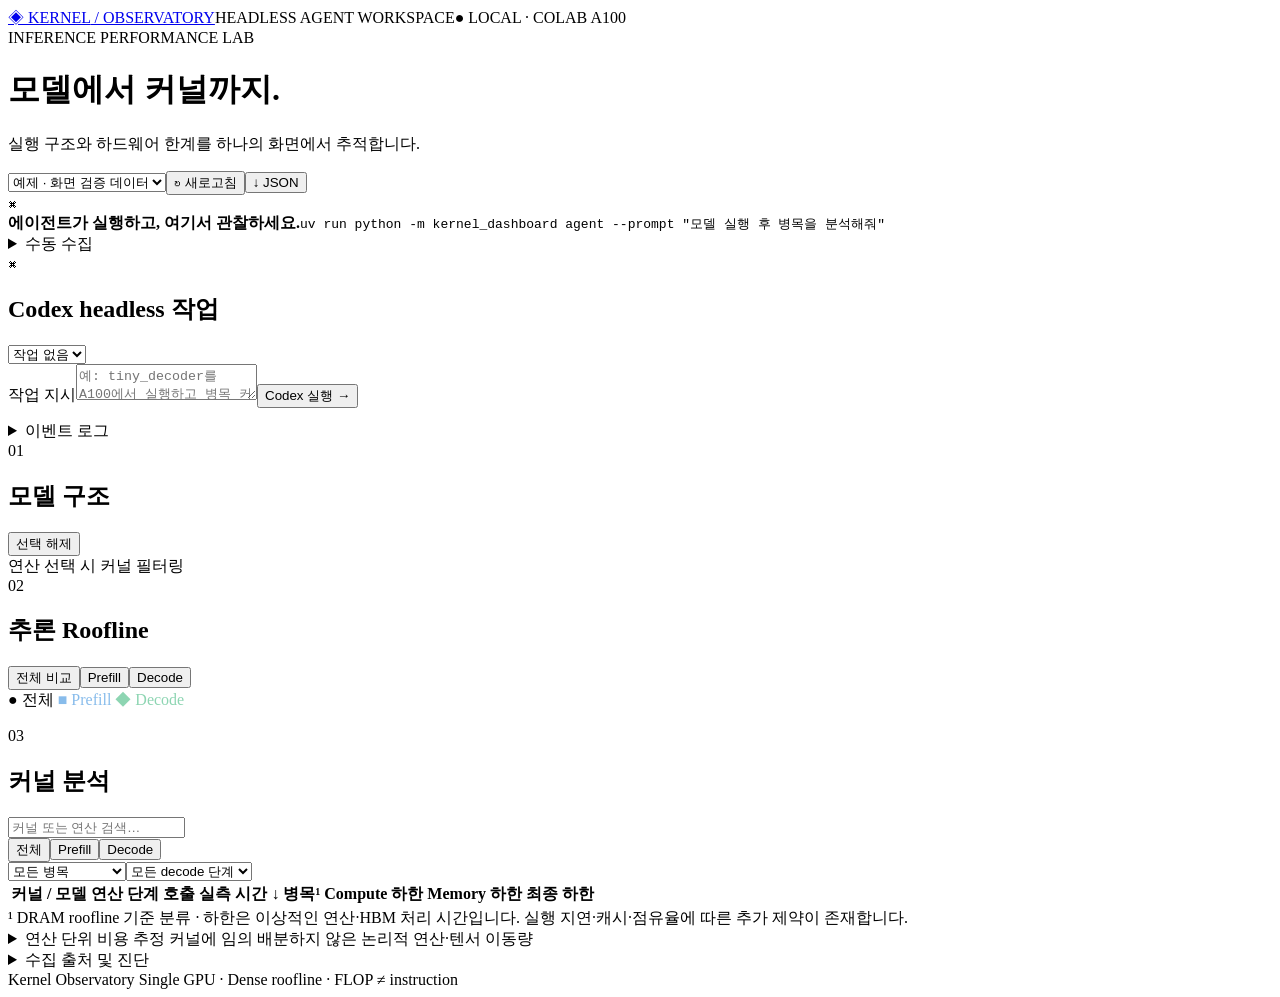
==== kernel_dashboard/static/index.html @ 2749fe5e "feat: add headless Codex GPU profiling dashboard" ====
<!doctype html>
<html lang="ko"><head><meta charset="utf-8"><meta name="viewport" content="width=device-width, initial-scale=1"><title>Kernel Observatory</title><link rel="stylesheet" href="/style.css"></head>
<body><header><a class="brand" href="/">◈ <span>KERNEL<span class="light"> / OBSERVATORY</span></span></a><span class="tag">HEADLESS AGENT WORKSPACE</span><span class="live">● LOCAL · COLAB A100</span></header>
<main><div class="title"><div><div class="eyebrow">INFERENCE PERFORMANCE LAB</div><h1>모델에서 커널까지.</h1><p>실행 구조와 하드웨어 한계를 하나의 화면에서 추적합니다.</p></div><div class="actions"><select id="runs" aria-label="분석 실행 선택"><option value="example">예제 · 화면 검증 데이터</option></select><button id="refresh">↻ 새로고침</button><button id="export">↓ JSON</button></div></div>
<div class="agent"><span>⌘</span><div><b>에이전트가 실행하고, 여기서 관찰하세요.</b><code>uv run python -m kernel_dashboard agent --prompt "모델 실행 후 병목을 분석해줘"</code></div><details><summary>수동 수집</summary><form id="collect"><label>Runner<select id="runner"></select></label><label>정밀도<select id="dtype"><option>bf16</option><option>fp16</option><option>fp32</option></select></label><label>Batch<input id="batch" type="number" value="1" min="1" max="64"></label><label>Input tokens<input id="input" type="number" value="128" min="1" max="32768"></label><label>Output tokens<input id="output" type="number" value="16" min="1" max="2048"></label><button class="primary">A100 수집 시작</button></form></details></div>
<section class="panel agent-work"><div class="panel-head"><div><span class="number">⌘</span><h2>Codex headless 작업</h2></div><select id="agent-select" aria-label="에이전트 작업 선택"><option value="">작업 없음</option></select></div><form id="agent-form"><label for="agent-prompt">작업 지시</label><textarea id="agent-prompt" required maxlength="32000" rows="2" placeholder="예: tiny_decoder를 A100에서 실행하고 병목 커널과 이론적 하한을 분석해줘"></textarea><button class="primary">Codex 실행 →</button></form><div class="agent-state" id="agent-state" role="status"></div><pre id="agent-answer"></pre><details class="agent-log"><summary>이벤트 로그</summary><pre id="agent-events"></pre></details></section><div id="status" role="status"></div><div id="notice"></div><div class="metrics" id="metrics"></div>
<div class="workspace"><section class="panel architecture"><div class="panel-head"><div><span class="number">01</span><h2>모델 구조</h2></div><button id="clear">선택 해제</button></div><div class="model-name" id="model-name"></div><div id="tree"></div><div class="legend"><i class="dot orange"></i> 연산 선택 시 커널 필터링</div></section>
<section class="panel roof"><div class="panel-head"><div><span class="number">02</span><h2>추론 Roofline</h2></div><span id="point-source" class="badge"></span></div><div id="roof-phases" class="tabs roof-tabs"><button data-roof-phase="all" class="active">전체 비교</button><button data-roof-phase="prefill">Prefill</button><button data-roof-phase="decode">Decode</button></div><div id="roofline"></div><div class="roof-foot"><span>● 전체 <span style="color:#88bceb">■ Prefill</span> <span style="color:#8dd5b2">◆ Decode</span></span><span id="gpu-name"></span></div><div id="point-scope" class="point-summary"></div><p id="phase-notice" class="fine" role="status"></p></section></div>
<section class="panel kernels"><div class="panel-head"><div><span class="number">03</span><h2>커널 분석</h2><span id="count" class="muted"></span></div><input id="search" placeholder="커널 또는 연산 검색…" aria-label="커널 검색"></div><div class="toolbar"><div id="phases" class="tabs"><button data-phase="all" class="active">전체</button><button data-phase="prefill">Prefill</button><button data-phase="decode">Decode</button></div><div class="filters"><select id="bound" aria-label="병목 필터"><option value="all">모든 병목</option><option value="compute">Compute-bound</option><option value="memory">Memory-bound</option><option value="unknown">미확인</option></select><select id="step" aria-label="Decode 단계"><option value="all">모든 decode 단계</option></select></div></div><div class="table-wrap"><table><thead><tr><th>커널 / 모델 연산</th><th>단계</th><th>호출</th><th>실측 시간 ↓</th><th>병목¹</th><th>Compute 하한</th><th>Memory 하한</th><th>최종 하한</th></tr></thead><tbody id="rows"></tbody></table></div><div class="table-foot">¹ DRAM roofline 기준 분류 · 하한은 이상적인 연산·HBM 처리 시간입니다. 실행 지연·캐시·점유율에 따른 추가 제약이 존재합니다.</div></section>
<details class="panel estimates"><summary>연산 단위 비용 추정 <span class="muted">커널에 임의 배분하지 않은 논리적 연산·텐서 이동량</span></summary><div id="estimates"></div></details>
<details class="panel diagnostics"><summary>수집 출처 및 진단</summary><pre id="diagnostics"></pre><div id="downloads"></div></details><footer>Kernel Observatory <span>Single GPU · Dense roofline · FLOP ≠ instruction</span></footer></main><script type="module" src="/app.js"></script></body></html>
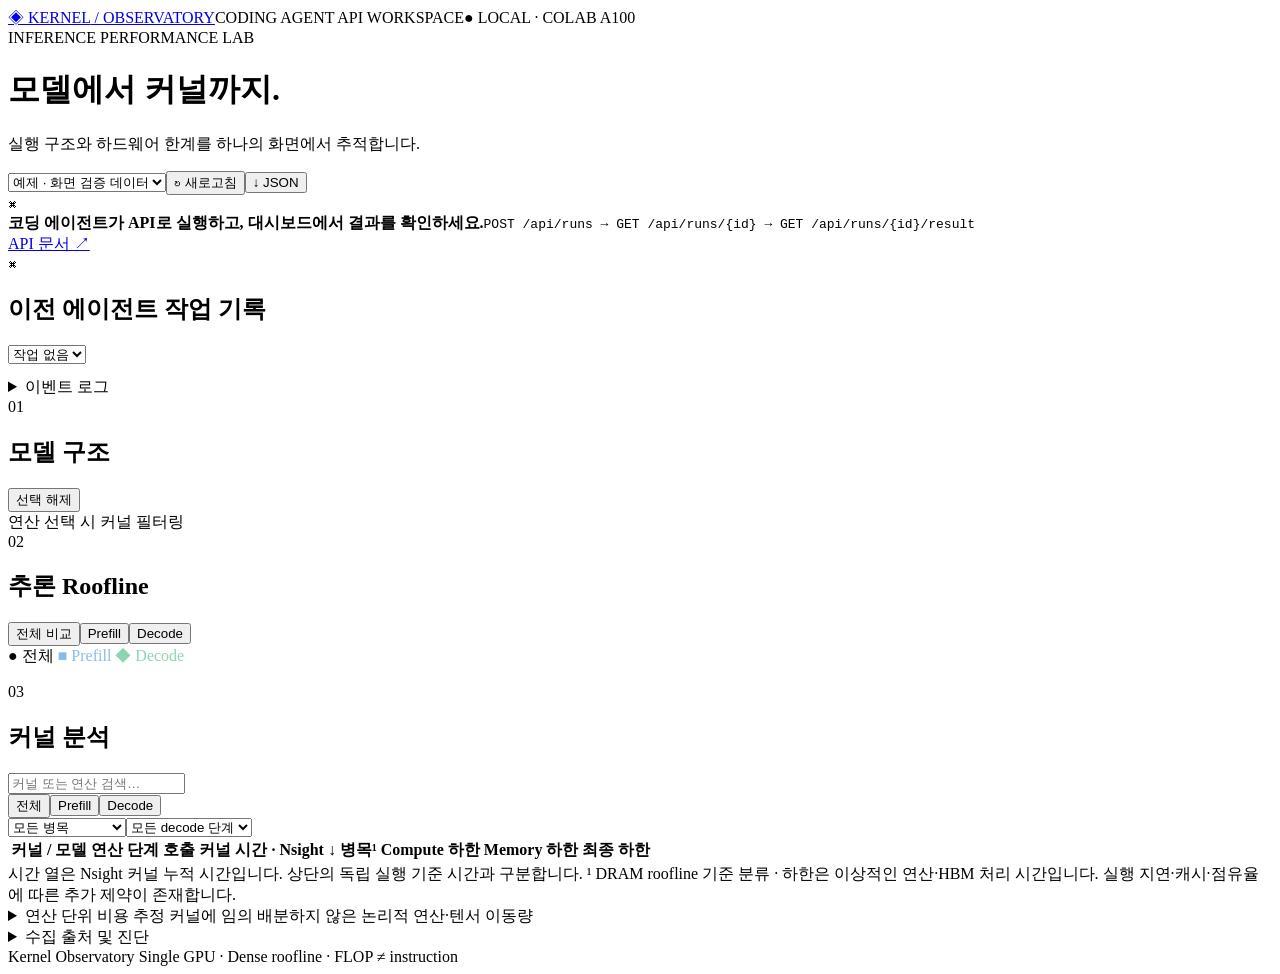
==== commit dfcf3ad8: "refactor: use agent-driven profiling API and independent timing" ====
--- a/kernel_dashboard/static/index.html
+++ b/kernel_dashboard/static/index.html
@@ -1,11 +1,11 @@
 <!doctype html>
 <html lang="ko"><head><meta charset="utf-8"><meta name="viewport" content="width=device-width, initial-scale=1"><title>Kernel Observatory</title><link rel="stylesheet" href="/style.css"></head>
-<body><header><a class="brand" href="/">◈ <span>KERNEL<span class="light"> / OBSERVATORY</span></span></a><span class="tag">HEADLESS AGENT WORKSPACE</span><span class="live">● LOCAL · COLAB A100</span></header>
+<body><header><a class="brand" href="/">◈ <span>KERNEL<span class="light"> / OBSERVATORY</span></span></a><span class="tag">CODING AGENT API WORKSPACE</span><span class="live">● LOCAL · COLAB A100</span></header>
 <main><div class="title"><div><div class="eyebrow">INFERENCE PERFORMANCE LAB</div><h1>모델에서 커널까지.</h1><p>실행 구조와 하드웨어 한계를 하나의 화면에서 추적합니다.</p></div><div class="actions"><select id="runs" aria-label="분석 실행 선택"><option value="example">예제 · 화면 검증 데이터</option></select><button id="refresh">↻ 새로고침</button><button id="export">↓ JSON</button></div></div>
-<div class="agent"><span>⌘</span><div><b>에이전트가 실행하고, 여기서 관찰하세요.</b><code>uv run python -m kernel_dashboard agent --prompt "모델 실행 후 병목을 분석해줘"</code></div><details><summary>수동 수집</summary><form id="collect"><label>Runner<select id="runner"></select></label><label>정밀도<select id="dtype"><option>bf16</option><option>fp16</option><option>fp32</option></select></label><label>Batch<input id="batch" type="number" value="1" min="1" max="64"></label><label>Input tokens<input id="input" type="number" value="128" min="1" max="32768"></label><label>Output tokens<input id="output" type="number" value="16" min="1" max="2048"></label><button class="primary">A100 수집 시작</button></form></details></div>
-<section class="panel agent-work"><div class="panel-head"><div><span class="number">⌘</span><h2>Codex headless 작업</h2></div><select id="agent-select" aria-label="에이전트 작업 선택"><option value="">작업 없음</option></select></div><form id="agent-form"><label for="agent-prompt">작업 지시</label><textarea id="agent-prompt" required maxlength="32000" rows="2" placeholder="예: tiny_decoder를 A100에서 실행하고 병목 커널과 이론적 하한을 분석해줘"></textarea><button class="primary">Codex 실행 →</button></form><div class="agent-state" id="agent-state" role="status"></div><pre id="agent-answer"></pre><details class="agent-log"><summary>이벤트 로그</summary><pre id="agent-events"></pre></details></section><div id="status" role="status"></div><div id="notice"></div><div class="metrics" id="metrics"></div>
+<div class="agent"><span>⌘</span><div><b>코딩 에이전트가 API로 실행하고, 대시보드에서 결과를 확인하세요.</b><code>POST /api/runs → GET /api/runs/{id} → GET /api/runs/{id}/result</code></div><a href="/docs">API 문서 ↗</a></div>
+<section class="panel agent-work"><div class="panel-head"><div><span class="number">⌘</span><h2>이전 에이전트 작업 기록</h2></div><select id="agent-select" aria-label="에이전트 작업 선택"><option value="">작업 없음</option></select></div><div class="agent-state" id="agent-state" role="status"></div><pre id="agent-answer"></pre><details class="agent-log"><summary>이벤트 로그</summary><pre id="agent-events"></pre></details></section><div id="status" role="status"></div><div id="notice"></div><div class="metrics" id="metrics"></div>
 <div class="workspace"><section class="panel architecture"><div class="panel-head"><div><span class="number">01</span><h2>모델 구조</h2></div><button id="clear">선택 해제</button></div><div class="model-name" id="model-name"></div><div id="tree"></div><div class="legend"><i class="dot orange"></i> 연산 선택 시 커널 필터링</div></section>
 <section class="panel roof"><div class="panel-head"><div><span class="number">02</span><h2>추론 Roofline</h2></div><span id="point-source" class="badge"></span></div><div id="roof-phases" class="tabs roof-tabs"><button data-roof-phase="all" class="active">전체 비교</button><button data-roof-phase="prefill">Prefill</button><button data-roof-phase="decode">Decode</button></div><div id="roofline"></div><div class="roof-foot"><span>● 전체 <span style="color:#88bceb">■ Prefill</span> <span style="color:#8dd5b2">◆ Decode</span></span><span id="gpu-name"></span></div><div id="point-scope" class="point-summary"></div><p id="phase-notice" class="fine" role="status"></p></section></div>
-<section class="panel kernels"><div class="panel-head"><div><span class="number">03</span><h2>커널 분석</h2><span id="count" class="muted"></span></div><input id="search" placeholder="커널 또는 연산 검색…" aria-label="커널 검색"></div><div class="toolbar"><div id="phases" class="tabs"><button data-phase="all" class="active">전체</button><button data-phase="prefill">Prefill</button><button data-phase="decode">Decode</button></div><div class="filters"><select id="bound" aria-label="병목 필터"><option value="all">모든 병목</option><option value="compute">Compute-bound</option><option value="memory">Memory-bound</option><option value="unknown">미확인</option></select><select id="step" aria-label="Decode 단계"><option value="all">모든 decode 단계</option></select></div></div><div class="table-wrap"><table><thead><tr><th>커널 / 모델 연산</th><th>단계</th><th>호출</th><th>실측 시간 ↓</th><th>병목¹</th><th>Compute 하한</th><th>Memory 하한</th><th>최종 하한</th></tr></thead><tbody id="rows"></tbody></table></div><div class="table-foot">¹ DRAM roofline 기준 분류 · 하한은 이상적인 연산·HBM 처리 시간입니다. 실행 지연·캐시·점유율에 따른 추가 제약이 존재합니다.</div></section>
+<section class="panel kernels"><div class="panel-head"><div><span class="number">03</span><h2>커널 분석</h2><span id="count" class="muted"></span></div><input id="search" placeholder="커널 또는 연산 검색…" aria-label="커널 검색"></div><div class="toolbar"><div id="phases" class="tabs"><button data-phase="all" class="active">전체</button><button data-phase="prefill">Prefill</button><button data-phase="decode">Decode</button></div><div class="filters"><select id="bound" aria-label="병목 필터"><option value="all">모든 병목</option><option value="compute">Compute-bound</option><option value="memory">Memory-bound</option><option value="unknown">미확인</option></select><select id="step" aria-label="Decode 단계"><option value="all">모든 decode 단계</option></select></div></div><div class="table-wrap"><table><thead><tr><th>커널 / 모델 연산</th><th>단계</th><th>호출</th><th>커널 시간 · Nsight ↓</th><th>병목¹</th><th>Compute 하한</th><th>Memory 하한</th><th>최종 하한</th></tr></thead><tbody id="rows"></tbody></table></div><div class="table-foot">시간 열은 Nsight 커널 누적 시간입니다. 상단의 독립 실행 기준 시간과 구분합니다. ¹ DRAM roofline 기준 분류 · 하한은 이상적인 연산·HBM 처리 시간입니다. 실행 지연·캐시·점유율에 따른 추가 제약이 존재합니다.</div></section>
 <details class="panel estimates"><summary>연산 단위 비용 추정 <span class="muted">커널에 임의 배분하지 않은 논리적 연산·텐서 이동량</span></summary><div id="estimates"></div></details>
 <details class="panel diagnostics"><summary>수집 출처 및 진단</summary><pre id="diagnostics"></pre><div id="downloads"></div></details><footer>Kernel Observatory <span>Single GPU · Dense roofline · FLOP ≠ instruction</span></footer></main><script type="module" src="/app.js"></script></body></html>
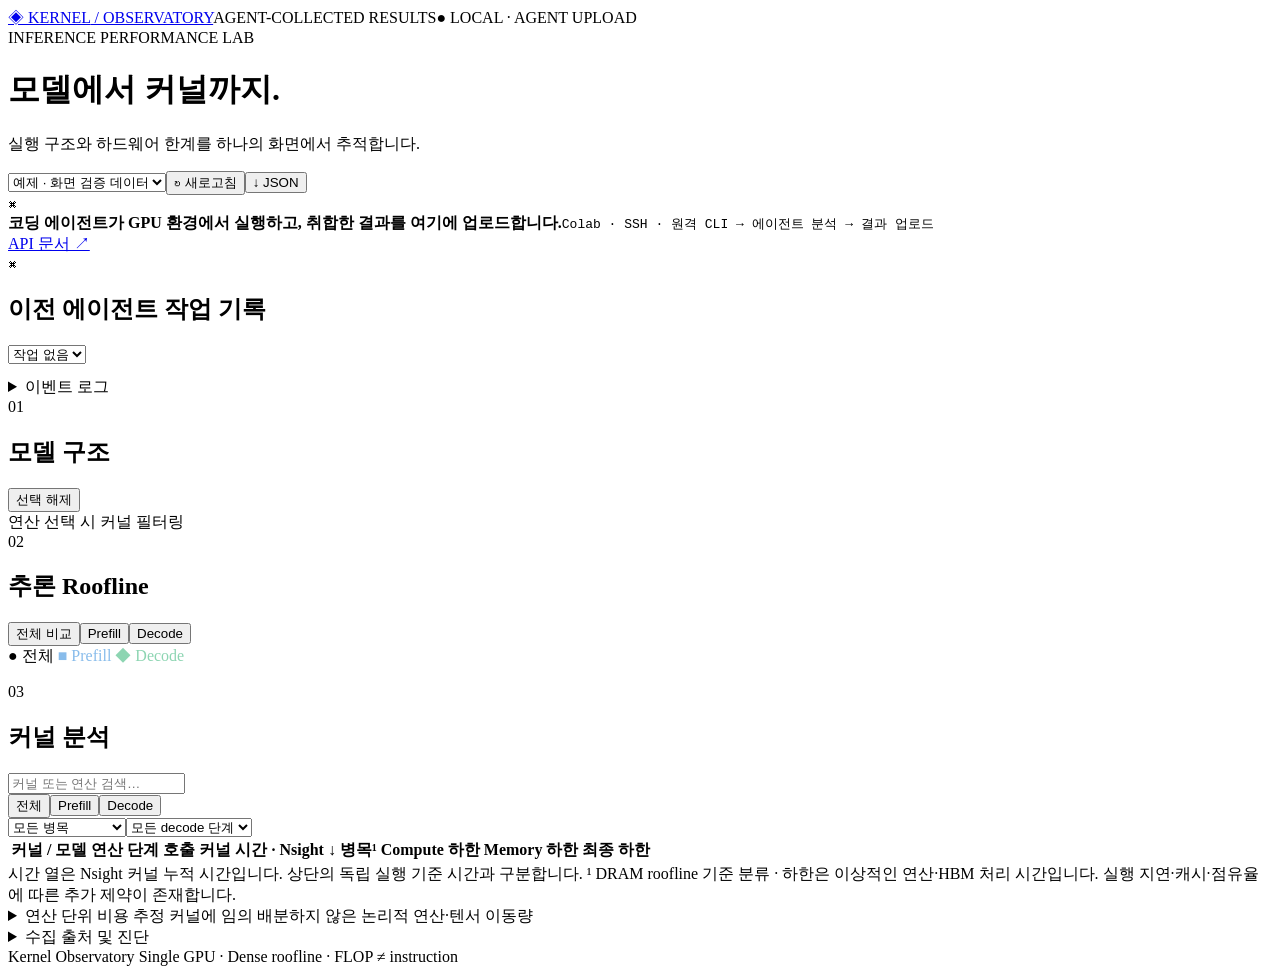
==== commit 0a6de07f: "refactor: collect GPU results in agents and upload reports" ====
--- a/kernel_dashboard/static/index.html
+++ b/kernel_dashboard/static/index.html
@@ -1,9 +1,9 @@
 <!doctype html>
 <html lang="ko"><head><meta charset="utf-8"><meta name="viewport" content="width=device-width, initial-scale=1"><title>Kernel Observatory</title><link rel="stylesheet" href="/style.css"></head>
-<body><header><a class="brand" href="/">◈ <span>KERNEL<span class="light"> / OBSERVATORY</span></span></a><span class="tag">CODING AGENT API WORKSPACE</span><span class="live">● LOCAL · COLAB A100</span></header>
+<body><header><a class="brand" href="/">◈ <span>KERNEL<span class="light"> / OBSERVATORY</span></span></a><span class="tag">AGENT-COLLECTED RESULTS</span><span class="live">● LOCAL · AGENT UPLOAD</span></header>
 <main><div class="title"><div><div class="eyebrow">INFERENCE PERFORMANCE LAB</div><h1>모델에서 커널까지.</h1><p>실행 구조와 하드웨어 한계를 하나의 화면에서 추적합니다.</p></div><div class="actions"><select id="runs" aria-label="분석 실행 선택"><option value="example">예제 · 화면 검증 데이터</option></select><button id="refresh">↻ 새로고침</button><button id="export">↓ JSON</button></div></div>
-<div class="agent"><span>⌘</span><div><b>코딩 에이전트가 API로 실행하고, 대시보드에서 결과를 확인하세요.</b><code>POST /api/runs → GET /api/runs/{id} → GET /api/runs/{id}/result</code></div><a href="/docs">API 문서 ↗</a></div>
-<section class="panel agent-work"><div class="panel-head"><div><span class="number">⌘</span><h2>이전 에이전트 작업 기록</h2></div><select id="agent-select" aria-label="에이전트 작업 선택"><option value="">작업 없음</option></select></div><div class="agent-state" id="agent-state" role="status"></div><pre id="agent-answer"></pre><details class="agent-log"><summary>이벤트 로그</summary><pre id="agent-events"></pre></details></section><div id="status" role="status"></div><div id="notice"></div><div class="metrics" id="metrics"></div>
+<div class="agent"><span>⌘</span><div><b>코딩 에이전트가 GPU 환경에서 실행하고, 취합한 결과를 여기에 업로드합니다.</b><code>Colab · SSH · 원격 CLI → 에이전트 분석 → 결과 업로드</code></div><a href="/docs">API 문서 ↗</a></div>
+<section class="panel agent-work"><div class="panel-head"><div><span class="number">⌘</span><h2>이전 에이전트 작업 기록</h2></div><select id="agent-select" aria-label="에이전트 작업 선택"><option value="">작업 없음</option></select></div><div class="agent-state" id="agent-state" role="status"></div><pre id="agent-answer"></pre><details class="agent-log"><summary>이벤트 로그</summary><pre id="agent-events"></pre></details></section><div id="status" role="status"></div><div id="notice"></div><section id="report-summary" class="panel report-summary" hidden><h2>에이전트 분석</h2><p id="report-summary-text"></p></section><div class="metrics" id="metrics"></div>
 <div class="workspace"><section class="panel architecture"><div class="panel-head"><div><span class="number">01</span><h2>모델 구조</h2></div><button id="clear">선택 해제</button></div><div class="model-name" id="model-name"></div><div id="tree"></div><div class="legend"><i class="dot orange"></i> 연산 선택 시 커널 필터링</div></section>
 <section class="panel roof"><div class="panel-head"><div><span class="number">02</span><h2>추론 Roofline</h2></div><span id="point-source" class="badge"></span></div><div id="roof-phases" class="tabs roof-tabs"><button data-roof-phase="all" class="active">전체 비교</button><button data-roof-phase="prefill">Prefill</button><button data-roof-phase="decode">Decode</button></div><div id="roofline"></div><div class="roof-foot"><span>● 전체 <span style="color:#88bceb">■ Prefill</span> <span style="color:#8dd5b2">◆ Decode</span></span><span id="gpu-name"></span></div><div id="point-scope" class="point-summary"></div><p id="phase-notice" class="fine" role="status"></p></section></div>
 <section class="panel kernels"><div class="panel-head"><div><span class="number">03</span><h2>커널 분석</h2><span id="count" class="muted"></span></div><input id="search" placeholder="커널 또는 연산 검색…" aria-label="커널 검색"></div><div class="toolbar"><div id="phases" class="tabs"><button data-phase="all" class="active">전체</button><button data-phase="prefill">Prefill</button><button data-phase="decode">Decode</button></div><div class="filters"><select id="bound" aria-label="병목 필터"><option value="all">모든 병목</option><option value="compute">Compute-bound</option><option value="memory">Memory-bound</option><option value="unknown">미확인</option></select><select id="step" aria-label="Decode 단계"><option value="all">모든 decode 단계</option></select></div></div><div class="table-wrap"><table><thead><tr><th>커널 / 모델 연산</th><th>단계</th><th>호출</th><th>커널 시간 · Nsight ↓</th><th>병목¹</th><th>Compute 하한</th><th>Memory 하한</th><th>최종 하한</th></tr></thead><tbody id="rows"></tbody></table></div><div class="table-foot">시간 열은 Nsight 커널 누적 시간입니다. 상단의 독립 실행 기준 시간과 구분합니다. ¹ DRAM roofline 기준 분류 · 하한은 이상적인 연산·HBM 처리 시간입니다. 실행 지연·캐시·점유율에 따른 추가 제약이 존재합니다.</div></section>
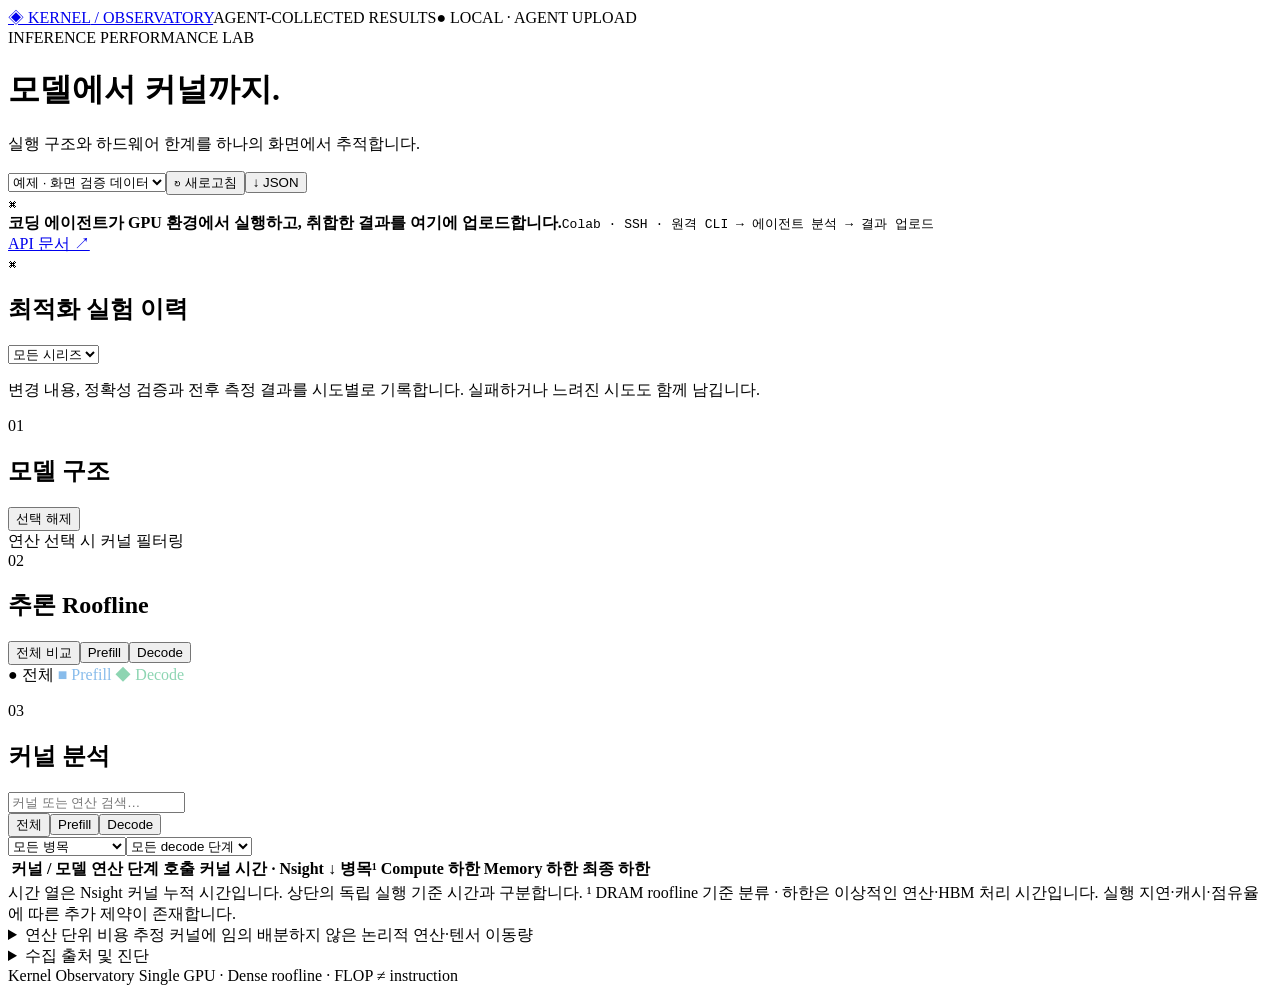
==== commit df93b46a: "feat: track kernel optimization experiments and comparisons" ====
--- a/kernel_dashboard/static/index.html
+++ b/kernel_dashboard/static/index.html
@@ -3,7 +3,7 @@
 <body><header><a class="brand" href="/">◈ <span>KERNEL<span class="light"> / OBSERVATORY</span></span></a><span class="tag">AGENT-COLLECTED RESULTS</span><span class="live">● LOCAL · AGENT UPLOAD</span></header>
 <main><div class="title"><div><div class="eyebrow">INFERENCE PERFORMANCE LAB</div><h1>모델에서 커널까지.</h1><p>실행 구조와 하드웨어 한계를 하나의 화면에서 추적합니다.</p></div><div class="actions"><select id="runs" aria-label="분석 실행 선택"><option value="example">예제 · 화면 검증 데이터</option></select><button id="refresh">↻ 새로고침</button><button id="export">↓ JSON</button></div></div>
 <div class="agent"><span>⌘</span><div><b>코딩 에이전트가 GPU 환경에서 실행하고, 취합한 결과를 여기에 업로드합니다.</b><code>Colab · SSH · 원격 CLI → 에이전트 분석 → 결과 업로드</code></div><a href="/docs">API 문서 ↗</a></div>
-<section class="panel agent-work"><div class="panel-head"><div><span class="number">⌘</span><h2>이전 에이전트 작업 기록</h2></div><select id="agent-select" aria-label="에이전트 작업 선택"><option value="">작업 없음</option></select></div><div class="agent-state" id="agent-state" role="status"></div><pre id="agent-answer"></pre><details class="agent-log"><summary>이벤트 로그</summary><pre id="agent-events"></pre></details></section><div id="status" role="status"></div><div id="notice"></div><section id="report-summary" class="panel report-summary" hidden><h2>에이전트 분석</h2><p id="report-summary-text"></p></section><div class="metrics" id="metrics"></div>
+<section class="panel experiment-history" aria-labelledby="experiment-heading"><div class="panel-head"><div><span class="number">⌘</span><h2 id="experiment-heading">최적화 실험 이력</h2></div><select id="experiment-series" aria-label="실험 시리즈"><option value="">모든 시리즈</option></select></div><p class="history-help">변경 내용, 정확성 검증과 전후 측정 결과를 시도별로 기록합니다. 실패하거나 느려진 시도도 함께 남깁니다.</p><div id="experiment-list"></div><div id="experiment-detail" hidden></div></section><div id="status" role="status"></div><div id="notice"></div><section id="report-summary" class="panel report-summary" hidden><h2>에이전트 분석</h2><p id="report-summary-text"></p></section><div class="metrics" id="metrics"></div>
 <div class="workspace"><section class="panel architecture"><div class="panel-head"><div><span class="number">01</span><h2>모델 구조</h2></div><button id="clear">선택 해제</button></div><div class="model-name" id="model-name"></div><div id="tree"></div><div class="legend"><i class="dot orange"></i> 연산 선택 시 커널 필터링</div></section>
 <section class="panel roof"><div class="panel-head"><div><span class="number">02</span><h2>추론 Roofline</h2></div><span id="point-source" class="badge"></span></div><div id="roof-phases" class="tabs roof-tabs"><button data-roof-phase="all" class="active">전체 비교</button><button data-roof-phase="prefill">Prefill</button><button data-roof-phase="decode">Decode</button></div><div id="roofline"></div><div class="roof-foot"><span>● 전체 <span style="color:#88bceb">■ Prefill</span> <span style="color:#8dd5b2">◆ Decode</span></span><span id="gpu-name"></span></div><div id="point-scope" class="point-summary"></div><p id="phase-notice" class="fine" role="status"></p></section></div>
 <section class="panel kernels"><div class="panel-head"><div><span class="number">03</span><h2>커널 분석</h2><span id="count" class="muted"></span></div><input id="search" placeholder="커널 또는 연산 검색…" aria-label="커널 검색"></div><div class="toolbar"><div id="phases" class="tabs"><button data-phase="all" class="active">전체</button><button data-phase="prefill">Prefill</button><button data-phase="decode">Decode</button></div><div class="filters"><select id="bound" aria-label="병목 필터"><option value="all">모든 병목</option><option value="compute">Compute-bound</option><option value="memory">Memory-bound</option><option value="unknown">미확인</option></select><select id="step" aria-label="Decode 단계"><option value="all">모든 decode 단계</option></select></div></div><div class="table-wrap"><table><thead><tr><th>커널 / 모델 연산</th><th>단계</th><th>호출</th><th>커널 시간 · Nsight ↓</th><th>병목¹</th><th>Compute 하한</th><th>Memory 하한</th><th>최종 하한</th></tr></thead><tbody id="rows"></tbody></table></div><div class="table-foot">시간 열은 Nsight 커널 누적 시간입니다. 상단의 독립 실행 기준 시간과 구분합니다. ¹ DRAM roofline 기준 분류 · 하한은 이상적인 연산·HBM 처리 시간입니다. 실행 지연·캐시·점유율에 따른 추가 제약이 존재합니다.</div></section>
